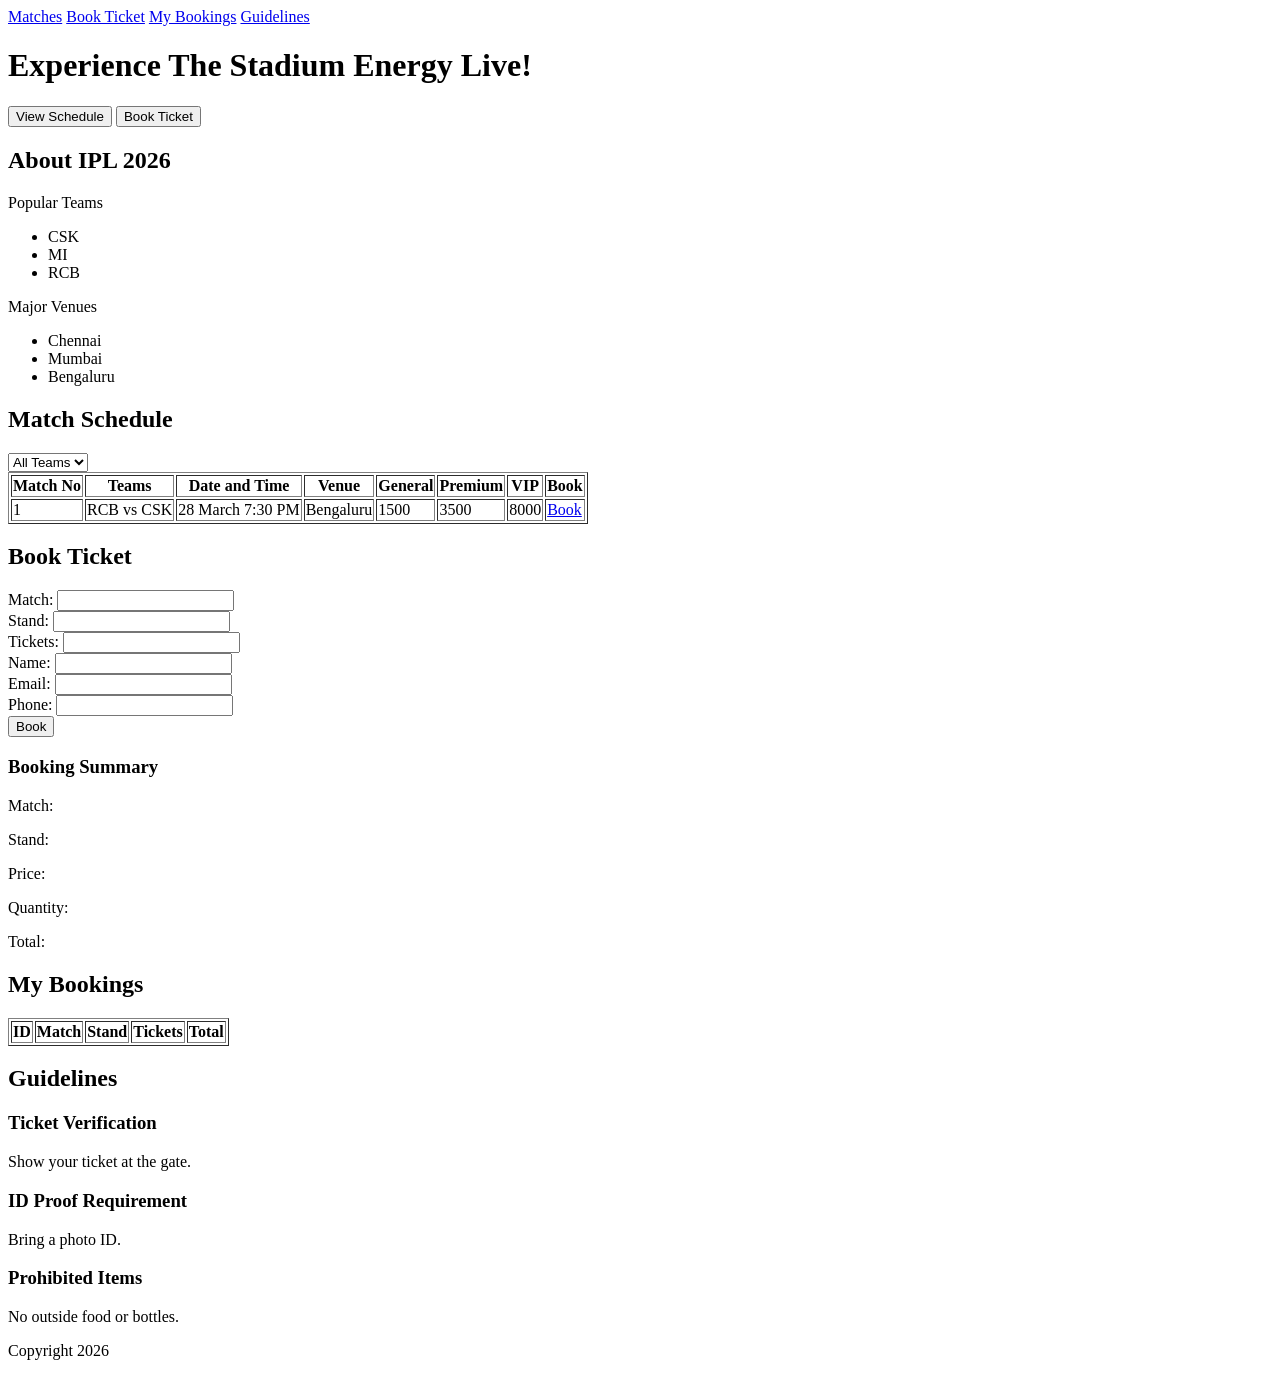
==== index.html @ bec9a959 "Add files via upload" ====
<html>
<body>

<a href="#matches">Matches</a>
<a href="#booking">Book Ticket</a>
<a href="#mybookings">My Bookings</a>
<a href="#guidelines">Guidelines</a>

<h1>Experience The Stadium Energy Live!</h1>
<button>View Schedule</button>
<button>Book Ticket</button>

<h2>About IPL 2026</h2>
<p>Popular Teams</p>
<ul>
  <li>CSK</li>
  <li>MI</li>
  <li>RCB</li>
</ul>
<p>Major Venues</p>
<ul>
  <li>Chennai</li>
  <li>Mumbai</li>
  <li>Bengaluru</li>
</ul>

<h2 id="matches">Match Schedule</h2>
<select>
  <option>All Teams</option>
  <option>CSK</option>
  <option>MI</option>
  <option>RCB</option>
</select>

<table border="1">
  <tr>
    <th>Match No</th>
    <th>Teams</th>
    <th>Date and Time</th>
    <th>Venue</th>
    <th>General</th>
    <th>Premium</th>
    <th>VIP</th>
    <th>Book</th>
  </tr>
  <tr>
    <td>1</td>
    <td>RCB vs CSK</td>
    <td>28 March 7:30 PM</td>
    <td>Bengaluru</td>
    <td>1500</td>
    <td>3500</td>
    <td>8000</td>
    <td><a href="#booking">Book</a></td>
  </tr>
</table>

<h2 id="booking">Book Ticket</h2>
Match: <input><br>
Stand: <input><br>
Tickets: <input><br>
Name: <input><br>
Email: <input><br>
Phone: <input><br>
<button>Book</button>

<h3>Booking Summary</h3>
<p>Match:</p>
<p>Stand:</p>
<p>Price:</p>
<p>Quantity:</p>
<p>Total:</p>

<h2 id="mybookings">My Bookings</h2>
<table border="1">
  <tr>
    <th>ID</th>
    <th>Match</th>
    <th>Stand</th>
    <th>Tickets</th>
    <th>Total</th>
  </tr>
</table>

<h2 id="guidelines">Guidelines</h2>
<h3>Ticket Verification</h3>
<p>Show your ticket at the gate.</p>
<h3>ID Proof Requirement</h3>
<p>Bring a photo ID.</p>
<h3>Prohibited Items</h3>
<p>No outside food or bottles.</p>

<p>Copyright 2026</p>

</body>
</html>
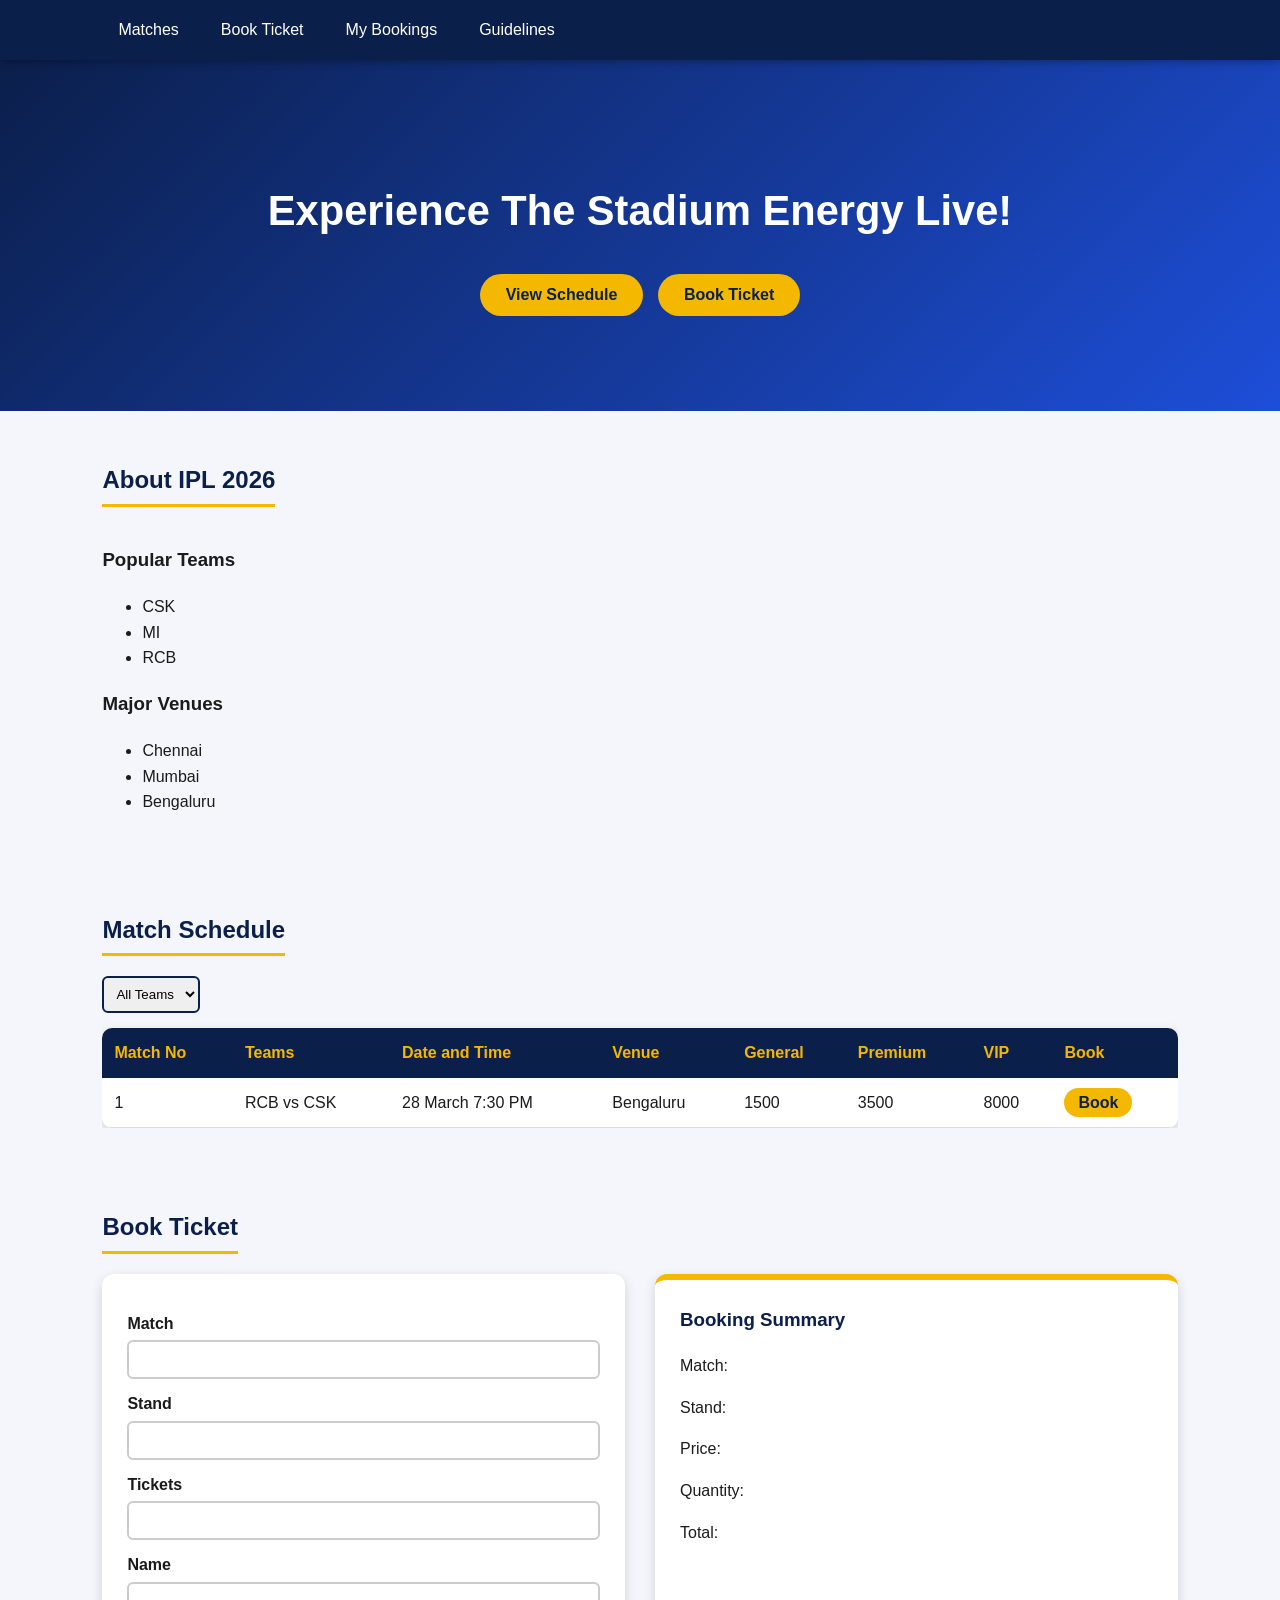
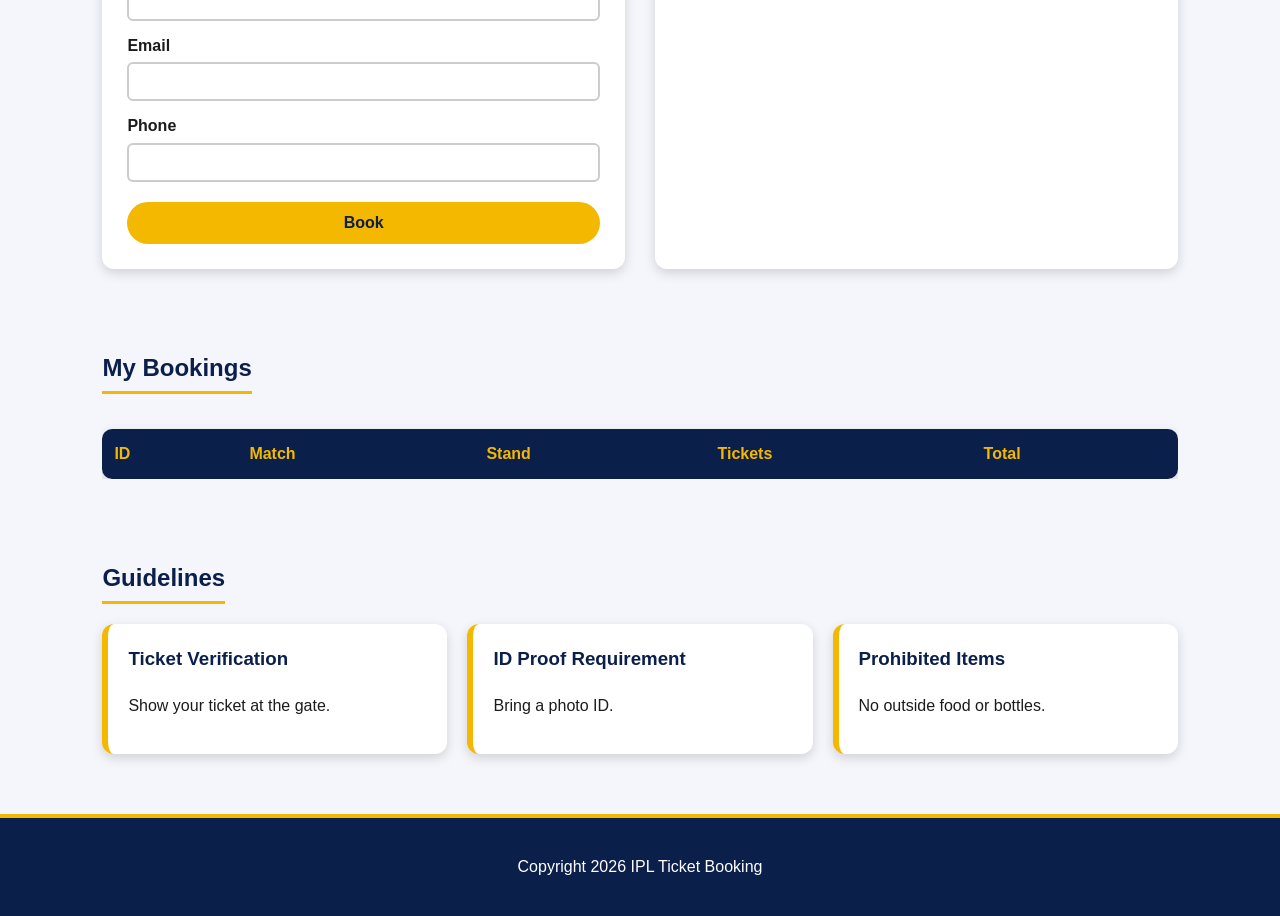
==== commit 0e23f824: "Add files via upload" ====
--- a/index.html
+++ b/index.html
@@ -1,96 +1,141 @@
+<!DOCTYPE html>
 <html>
+<head>
+  <title>IPL 2026 Ticket Booking</title>
+  <link rel="stylesheet" href="styles.css">
+</head>
 <body>
 
-<a href="#matches">Matches</a>
-<a href="#booking">Book Ticket</a>
-<a href="#mybookings">My Bookings</a>
-<a href="#guidelines">Guidelines</a>
+  <nav>
+    <a href="#matches">Matches</a>
+    <a href="#booking">Book Ticket</a>
+    <a href="#mybookings">My Bookings</a>
+    <a href="#guidelines">Guidelines</a>
+  </nav>
 
-<h1>Experience The Stadium Energy Live!</h1>
-<button>View Schedule</button>
-<button>Book Ticket</button>
+  <header class="hero">
+    <h1>Experience The Stadium Energy Live!</h1>
+    <a href="#matches"><button>View Schedule</button></a>
+    <a href="#booking"><button>Book Ticket</button></a>
+  </header>
 
-<h2>About IPL 2026</h2>
-<p>Popular Teams</p>
-<ul>
-  <li>CSK</li>
-  <li>MI</li>
-  <li>RCB</li>
-</ul>
-<p>Major Venues</p>
-<ul>
-  <li>Chennai</li>
-  <li>Mumbai</li>
-  <li>Bengaluru</li>
-</ul>
+  <section>
+    <h2>About IPL 2026</h2>
+    <h3>Popular Teams</h3>
+    <ul>
+      <li>CSK</li>
+      <li>MI</li>
+      <li>RCB</li>
+    </ul>
+    <h3>Major Venues</h3>
+    <ul>
+      <li>Chennai</li>
+      <li>Mumbai</li>
+      <li>Bengaluru</li>
+    </ul>
+  </section>
 
-<h2 id="matches">Match Schedule</h2>
-<select>
-  <option>All Teams</option>
-  <option>CSK</option>
-  <option>MI</option>
-  <option>RCB</option>
-</select>
+  <section id="matches">
+    <h2>Match Schedule</h2><br>
+    <select>
+      <option>All Teams</option>
+      <option>CSK</option>
+      <option>MI</option>
+      <option>RCB</option>
+    </select>
 
-<table border="1">
-  <tr>
-    <th>Match No</th>
-    <th>Teams</th>
-    <th>Date and Time</th>
-    <th>Venue</th>
-    <th>General</th>
-    <th>Premium</th>
-    <th>VIP</th>
-    <th>Book</th>
-  </tr>
-  <tr>
-    <td>1</td>
-    <td>RCB vs CSK</td>
-    <td>28 March 7:30 PM</td>
-    <td>Bengaluru</td>
-    <td>1500</td>
-    <td>3500</td>
-    <td>8000</td>
-    <td><a href="#booking">Book</a></td>
-  </tr>
-</table>
+    <div class="table-box">
+      <table>
+        <tr>
+          <th>Match No</th>
+          <th>Teams</th>
+          <th>Date and Time</th>
+          <th>Venue</th>
+          <th>General</th>
+          <th>Premium</th>
+          <th>VIP</th>
+          <th>Book</th>
+        </tr>
+        <tr>
+          <td>1</td>
+          <td>RCB vs CSK</td>
+          <td>28 March 7:30 PM</td>
+          <td>Bengaluru</td>
+          <td>1500</td>
+          <td>3500</td>
+          <td>8000</td>
+          <td><a href="#booking">Book</a></td>
+        </tr>
+      </table>
+    </div>
+  </section>
 
-<h2 id="booking">Book Ticket</h2>
-Match: <input><br>
-Stand: <input><br>
-Tickets: <input><br>
-Name: <input><br>
-Email: <input><br>
-Phone: <input><br>
-<button>Book</button>
+  <section id="booking">
+    <h2>Book Ticket</h2>
+    <div class="booking-box">
+      <form>
+        <label>Match</label>
+        <input type="text">
+        <label>Stand</label>
+        <input type="text">
+        <label>Tickets</label>
+        <input type="number">
+        <label>Name</label>
+        <input type="text">
+        <label>Email</label>
+        <input type="email">
+        <label>Phone</label>
+        <input type="tel">
+        <button>Book</button>
+      </form>
 
-<h3>Booking Summary</h3>
-<p>Match:</p>
-<p>Stand:</p>
-<p>Price:</p>
-<p>Quantity:</p>
-<p>Total:</p>
+      <div class="summary">
+        <h3>Booking Summary</h3>
+        <p>Match:</p>
+        <p>Stand:</p>
+        <p>Price:</p>
+        <p>Quantity:</p>
+        <p>Total:</p>
+      </div>
+    </div>
+  </section>
 
-<h2 id="mybookings">My Bookings</h2>
-<table border="1">
-  <tr>
-    <th>ID</th>
-    <th>Match</th>
-    <th>Stand</th>
-    <th>Tickets</th>
-    <th>Total</th>
-  </tr>
-</table>
+  <section id="mybookings">
+    <h2>My Bookings</h2>
+    <div class="table-box">
+      <table>
+        <tr>
+          <th>ID</th>
+          <th>Match</th>
+          <th>Stand</th>
+          <th>Tickets</th>
+          <th>Total</th>
+        </tr>
+      </table>
+    </div>
+  </section>
 
-<h2 id="guidelines">Guidelines</h2>
-<h3>Ticket Verification</h3>
-<p>Show your ticket at the gate.</p>
-<h3>ID Proof Requirement</h3>
-<p>Bring a photo ID.</p>
-<h3>Prohibited Items</h3>
-<p>No outside food or bottles.</p>
+  <section id="guidelines">
+    <h2>Guidelines</h2>
+    <div class="cards">
+      <div class="card">
+        <h3>Ticket Verification</h3>
+        <p>Show your ticket at the gate.</p>
+      </div>
+      <div class="card">
+        <h3>ID Proof Requirement</h3>
+        <p>Bring a photo ID.</p>
+      </div>
+      <div class="card">
+        <h3>Prohibited Items</h3>
+        <p>No outside food or bottles.</p>
+      </div>
+    </div>
+  </section>
 
-<p>Copyright 2026</p>
+  <footer>
+    <p>Copyright 2026 IPL Ticket Booking</p>
+  </footer>
 
 </body>
 </html>
--- a/styles.css
+++ b/styles.css
@@ -0,0 +1,220 @@
+/* ---------- Theme variables ---------- */
+:root {
+  --primary: #0b1f4b;   /* dark blue */
+  --accent: #f5b800;    /* gold */
+  --background: #f4f6fb;
+  --text: #1b1b1b;
+  --white: #ffffff;
+}
+
+/* ---------- Basic reset ---------- */
+* {
+  box-sizing: border-box;
+}
+
+body {
+  margin: 0;
+  padding-top: 60px;           /* space for the fixed navbar */
+  font-family: Arial, sans-serif;
+  background-color: var(--background);
+  color: var(--text);
+  line-height: 1.6;
+}
+
+h2 {
+  color: var(--primary);
+  border-bottom: 3px solid var(--accent);
+  display: inline-block;
+  padding-bottom: 4px;
+}
+
+section {
+  padding: 30px 8%;
+}
+
+/* ---------- Navigation bar ---------- */
+nav {
+  position: fixed;
+  top: 0;
+  left: 0;
+  width: 100%;
+  height: 60px;
+  background-color: var(--primary);
+  display: flex;
+  align-items: center;
+  gap: 10px;
+  padding: 0 8%;
+  box-shadow: 0 2px 8px rgba(0, 0, 0, 0.3);
+  z-index: 100;
+}
+
+nav a {
+  color: var(--white);
+  text-decoration: none;
+  padding: 8px 16px;
+  border-radius: 6px;
+  transition: 0.3s;
+}
+
+nav a:hover {
+  background-color: var(--accent);
+  color: var(--primary);
+}
+
+/* ---------- Hero / banner ---------- */
+.hero {
+  background: linear-gradient(135deg, var(--primary), #1d4ed8);
+  color: var(--white);
+  text-align: center;
+  padding: 90px 8%;
+}
+
+.hero h1 {
+  font-size: 2.6rem;
+  margin-bottom: 25px;
+}
+
+button {
+  background-color: var(--accent);
+  color: var(--primary);
+  border: none;
+  padding: 12px 26px;
+  margin: 5px;
+  font-size: 1rem;
+  font-weight: bold;
+  border-radius: 25px;
+  cursor: pointer;
+  transition: 0.3s;
+}
+
+button:hover {
+  background-color: var(--white);
+  transform: translateY(-2px);
+}
+
+/* ---------- Tables ---------- */
+.table-box {
+  overflow-x: auto;
+}
+
+table {
+  width: 100%;
+  border-collapse: collapse;
+  background-color: var(--white);
+  border-radius: 10px;
+  overflow: hidden;
+  box-shadow: 0 4px 12px rgba(0, 0, 0, 0.15);
+  margin-top: 15px;
+}
+
+th {
+  background-color: var(--primary);
+  color: var(--accent);
+  padding: 12px;
+  text-align: left;
+}
+
+td {
+  padding: 12px;
+  border-bottom: 1px solid #ddd;
+}
+
+tr:hover td {
+  background-color: #fff8de;
+}
+
+table a {
+  background-color: var(--accent);
+  color: var(--primary);
+  padding: 6px 14px;
+  border-radius: 15px;
+  text-decoration: none;
+  font-weight: bold;
+}
+
+select {
+  padding: 8px;
+  border: 2px solid var(--primary);
+  border-radius: 6px;
+}
+
+/* ---------- Booking form + summary ---------- */
+.booking-box {
+  display: flex;
+  flex-wrap: wrap;
+  gap: 30px;
+}
+
+form, .summary {
+  flex: 1;
+  min-width: 280px;
+  background-color: var(--white);
+  padding: 25px;
+  border-radius: 12px;
+  box-shadow: 0 4px 12px rgba(0, 0, 0, 0.15);
+}
+
+form label {
+  display: block;
+  margin-top: 12px;
+  font-weight: bold;
+}
+
+form input {
+  width: 100%;
+  padding: 10px;
+  margin-top: 4px;
+  border: 2px solid #ccc;
+  border-radius: 6px;
+}
+
+form input:focus {
+  outline: none;
+  border-color: var(--accent);
+}
+
+form button {
+  margin: 20px 0 0 0;
+  width: 100%;
+}
+
+.summary {
+  border-top: 6px solid var(--accent);
+}
+
+.summary h3 {
+  color: var(--primary);
+  margin-top: 0;
+}
+
+/* ---------- Guideline cards ---------- */
+.cards {
+  display: flex;
+  flex-wrap: wrap;
+  gap: 20px;
+}
+
+.card {
+  flex: 1;
+  min-width: 220px;
+  background-color: var(--white);
+  padding: 20px;
+  border-radius: 12px;
+  border-left: 6px solid var(--accent);
+  box-shadow: 0 4px 12px rgba(0, 0, 0, 0.15);
+}
+
+.card h3 {
+  color: var(--primary);
+  margin-top: 0;
+}
+
+/* ---------- Footer ---------- */
+footer {
+  background-color: var(--primary);
+  color: var(--white);
+  text-align: center;
+  padding: 20px;
+  margin-top: 30px;
+  border-top: 4px solid var(--accent);
+}
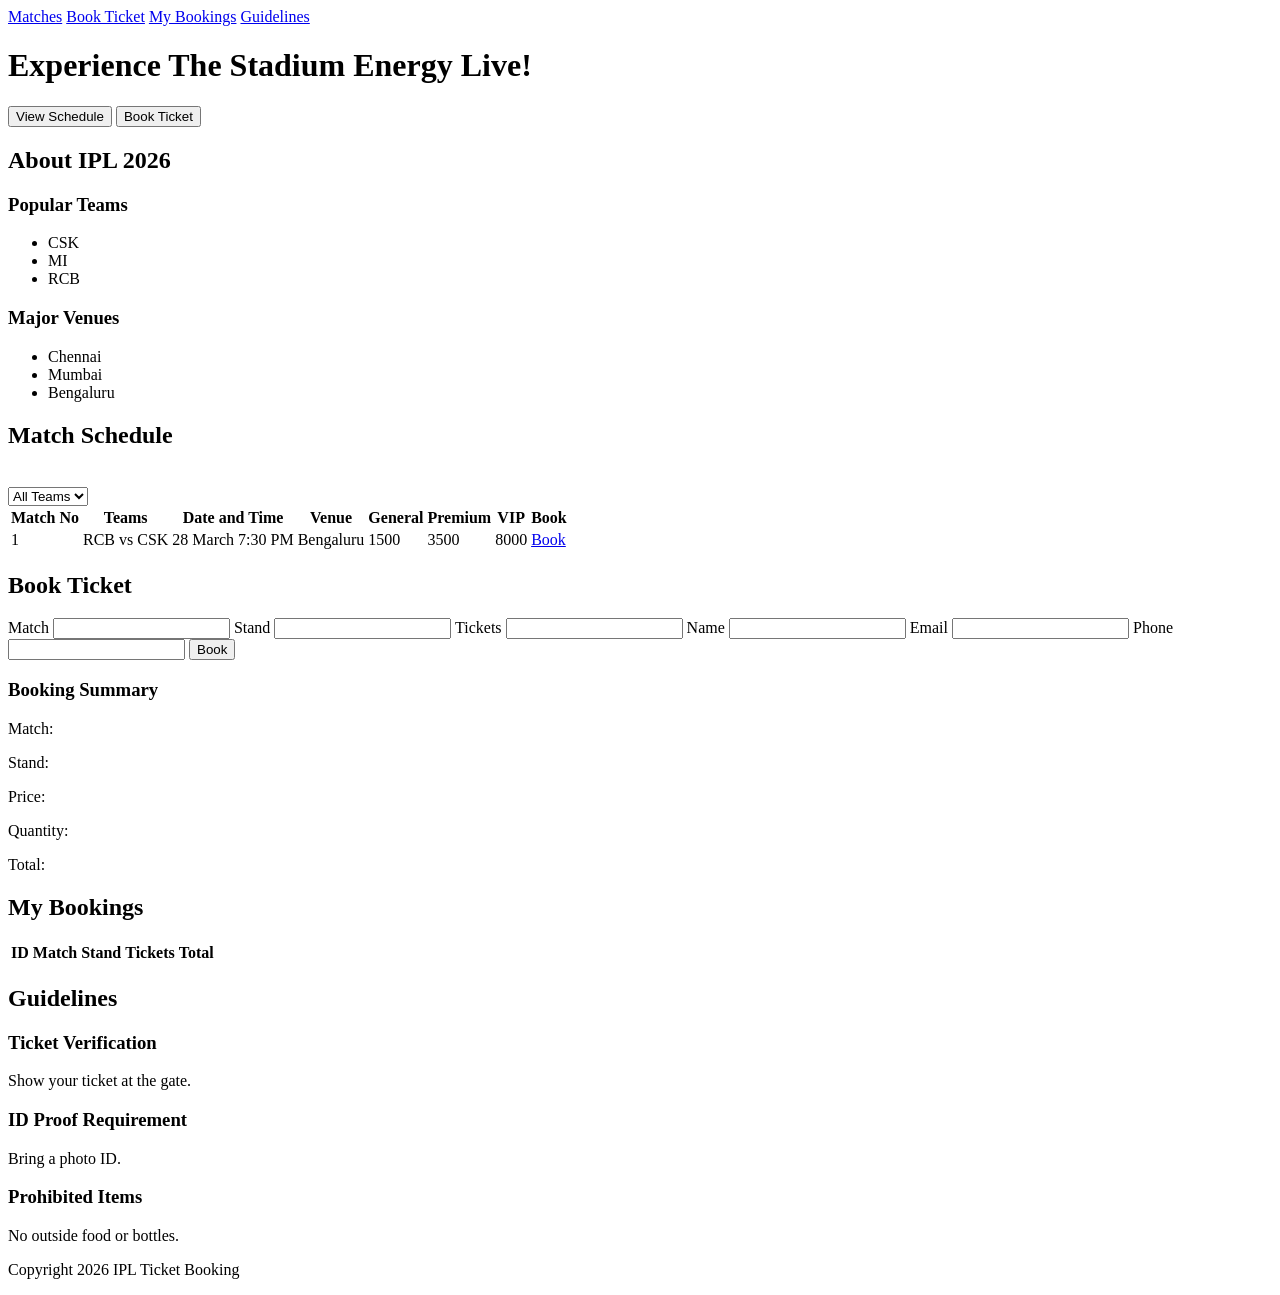
==== commit 15caf6c9: "Add files via upload" ====
--- a/index.html
+++ b/index.html
@@ -8,7 +8,7 @@
 
   <nav>
     <a href="#matches">Matches</a>
-    <a href="#booking">Book Ticket</a>
+    <a href="booking.html">Book Ticket</a>
     <a href="#mybookings">My Bookings</a>
     <a href="#guidelines">Guidelines</a>
   </nav>
@@ -16,7 +16,7 @@
   <header class="hero">
     <h1>Experience The Stadium Energy Live!</h1>
     <a href="#matches"><button>View Schedule</button></a>
-    <a href="#booking"><button>Book Ticket</button></a>
+    <a href="booking.html"><button>Book Ticket</button></a>
   </header>
 
   <section>
@@ -64,7 +64,7 @@
           <td>1500</td>
           <td>3500</td>
           <td>8000</td>
-          <td><a href="#booking">Book</a></td>
+          <td><a href="booking.html">Book</a></td>
         </tr>
       </table>
     </div>
